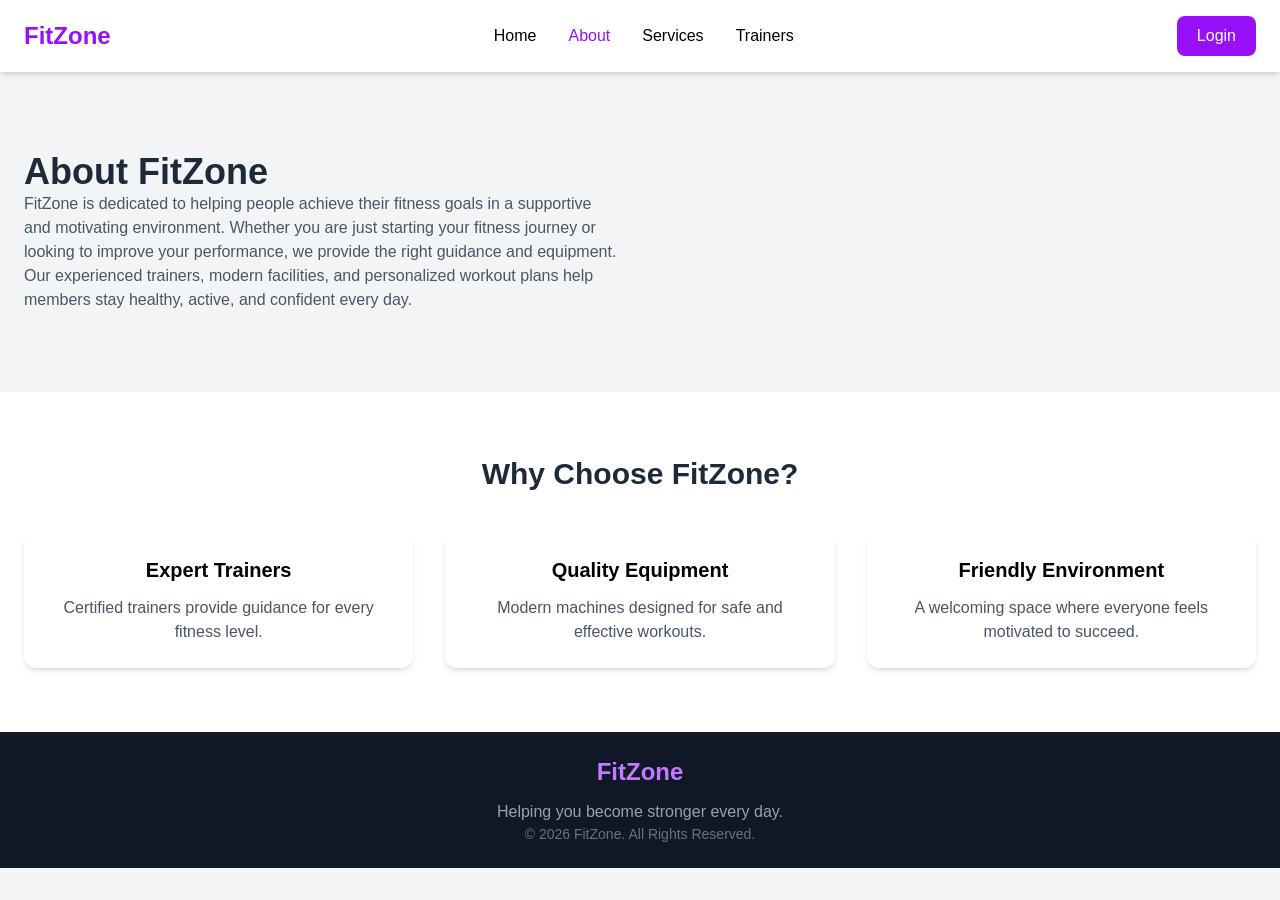
==== about.html @ 803fb06f "Add" ====
<!DOCTYPE html>
<html lang="en">
<head>
    <meta charset="UTF-8">
    <meta name="viewport" content="width=device-width, initial-scale=1.0">
    <title>About - FitZone</title>
    <link rel="stylesheet" href="src/output.css">
</head>

<body class="bg-gray-100">

    <nav class="bg-white shadow-md">
        <div class="max-w-7xl mx-auto flex justify-between items-center px-6 py-4">

            <h1 class="text-2xl font-bold text-purple-600">
                FitZone
            </h1>

            <ul class="hidden md:flex gap-8 font-medium">
                <li><a href="index.html" class="hover:text-purple-600">Home</a></li>
                <li><a href="about.html" class="text-purple-600">About</a></li>
                <li><a href="service.html" class="hover:text-purple-600">Services</a></li>
                <li><a href="trainer.html" class="hover:text-purple-600">Trainers</a></li>
            </ul>

            <a href="login.html"
                class="bg-purple-600 text-white px-5 py-2 rounded-lg hover:bg-purple-700">
                Login
            </a>

        </div>
    </nav>

    <section class="max-w-6xl mx-auto px-6 py-20">

        <div class="grid md:grid-cols-2 gap-10 items-center">

           

            <div>

                <h2 class="text-4xl font-bold text-gray-800 mb-6">
                    About FitZone
                </h2>

                <p class="text-gray-600 leading-8 mb-4">
                    FitZone is dedicated to helping people achieve their fitness
                    goals in a supportive and motivating environment. Whether you
                    are just starting your fitness journey or looking to improve
                    your performance, we provide the right guidance and equipment.
                </p>

                <p class="text-gray-600 leading-8">
                    Our experienced trainers, modern facilities, and personalized
                    workout plans help members stay healthy, active, and confident
                    every day.
                </p>

            </div>

        </div>

    </section>

    <section class="bg-white py-16">

        <div class="max-w-6xl mx-auto px-6">

            <h2 class="text-3xl font-bold text-center text-gray-800 mb-10">
                Why Choose FitZone?
            </h2>

            <div class="grid md:grid-cols-3 gap-8">

                <div class="shadow-md rounded-xl p-6 text-center">
                    <h3 class="text-xl font-semibold mb-3">
                        Expert Trainers
                    </h3>

                    <p class="text-gray-600">
                        Certified trainers provide guidance for every fitness level.
                    </p>
                </div>

                <div class="shadow-md rounded-xl p-6 text-center">
                    <h3 class="text-xl font-semibold mb-3">
                        Quality Equipment
                    </h3>

                    <p class="text-gray-600">
                        Modern machines designed for safe and effective workouts.
                    </p>
                </div>

                <div class="shadow-md rounded-xl p-6 text-center">
                    <h3 class="text-xl font-semibold mb-3">
                        Friendly Environment
                    </h3>

                    <p class="text-gray-600">
                        A welcoming space where everyone feels motivated to succeed.
                    </p>
                </div>

            </div>

        </div>

    </section>

    <footer class="bg-gray-900 text-white py-6">

        <div class="max-w-6xl mx-auto text-center">

            <h2 class="text-2xl font-bold text-purple-400">
                FitZone
            </h2>

            <p class="text-gray-400 mt-3">
                Helping you become stronger every day.
            </p>

            <p class="text-sm text-gray-500 mt-5">
                © 2026 FitZone. All Rights Reserved.
            </p>

        </div>

    </footer>

</body>
</html>
---- src/output.css ----
/*! tailwindcss v4.3.3 | MIT License | https://tailwindcss.com */
@layer properties;
@layer theme, base, components, utilities;
@layer theme {
  :root, :host {
    --font-sans: -apple-system, BlinkMacSystemFont, "Segoe UI", Roboto, "Helvetica Neue",
      "Noto Sans", Arial, sans-serif, "Apple Color Emoji", "Segoe UI Emoji",
      "Segoe UI Symbol", "Noto Color Emoji";
    --font-mono: ui-monospace, SFMono-Regular, Menlo, Monaco, Consolas, "Liberation Mono",
      "Courier New", monospace;
    --color-purple-200: oklch(90.2% 0.063 306.703);
    --color-purple-400: oklch(71.4% 0.203 305.504);
    --color-purple-600: oklch(55.8% 0.288 302.321);
    --color-purple-700: oklch(49.6% 0.265 301.924);
    --color-gray-100: oklch(96.7% 0.003 264.542);
    --color-gray-400: oklch(70.7% 0.022 261.325);
    --color-gray-500: oklch(55.1% 0.027 264.364);
    --color-gray-600: oklch(44.6% 0.03 256.802);
    --color-gray-800: oklch(27.8% 0.033 256.848);
    --color-gray-900: oklch(21% 0.034 264.665);
    --color-white: #fff;
    --spacing: 0.25rem;
    --container-7xl: 80rem;
    --text-sm: 0.875rem;
    --text-sm--line-height: calc(1.25 / 0.875);
    --text-lg: 1.125rem;
    --text-lg--line-height: calc(1.75 / 1.125);
    --text-xl: 1.25rem;
    --text-xl--line-height: calc(1.75 / 1.25);
    --text-2xl: 1.5rem;
    --text-2xl--line-height: calc(2 / 1.5);
    --text-3xl: 1.875rem;
    --text-3xl--line-height: calc(2.25 / 1.875);
    --text-4xl: 2.25rem;
    --text-4xl--line-height: calc(2.5 / 2.25);
    --text-6xl: 3.75rem;
    --text-6xl--line-height: 1;
    --text-7xl: 4.5rem;
    --text-7xl--line-height: 1;
    --font-weight-medium: 500;
    --font-weight-semibold: 600;
    --font-weight-bold: 700;
    --leading-tight: 1.25;
    --radius-lg: 0.5rem;
    --radius-xl: 0.75rem;
    --radius-2xl: 1rem;
    --default-font-family: var(--font-sans);
    --default-mono-font-family: var(--font-mono);
  }
}
@layer base {
  *, ::after, ::before, ::backdrop, ::file-selector-button {
    box-sizing: border-box;
    margin: 0;
    padding: 0;
    border: 0 solid;
  }
  html, :host {
    line-height: 1.5;
    -webkit-text-size-adjust: 100%;
    tab-size: 4;
    font-family: var(--default-font-family, -apple-system, BlinkMacSystemFont, "Segoe UI", Roboto, "Helvetica Neue", "Noto Sans", Arial, sans-serif, "Apple Color Emoji", "Segoe UI Emoji", "Segoe UI Symbol", "Noto Color Emoji");
    font-feature-settings: var(--default-font-feature-settings, normal);
    font-variation-settings: var(--default-font-variation-settings, normal);
    -webkit-tap-highlight-color: transparent;
  }
  hr {
    height: 0;
    color: inherit;
    border-top-width: 1px;
  }
  abbr:where([title]) {
    -webkit-text-decoration: underline dotted;
    text-decoration: underline dotted;
  }
  h1, h2, h3, h4, h5, h6 {
    font-size: inherit;
    font-weight: inherit;
  }
  a {
    color: inherit;
    -webkit-text-decoration: inherit;
    text-decoration: inherit;
  }
  b, strong {
    font-weight: bolder;
  }
  code, kbd, samp, pre {
    font-family: var(--default-mono-font-family, ui-monospace, SFMono-Regular, Menlo, Monaco, Consolas, "Liberation Mono", "Courier New", monospace);
    font-feature-settings: var(--default-mono-font-feature-settings, normal);
    font-variation-settings: var(--default-mono-font-variation-settings, normal);
    font-size: 1em;
  }
  small {
    font-size: 80%;
  }
  sub, sup {
    font-size: 75%;
    line-height: 0;
    position: relative;
    vertical-align: baseline;
  }
  sub {
    bottom: -0.25em;
  }
  sup {
    top: -0.5em;
  }
  table {
    text-indent: 0;
    border-color: inherit;
    border-collapse: collapse;
  }
  :-moz-focusring:where(:not(iframe)) {
    outline: auto;
  }
  progress {
    vertical-align: baseline;
  }
  summary {
    display: list-item;
  }
  ol, ul, menu {
    list-style: none;
  }
  img, svg, video, canvas, audio, iframe, embed, object {
    display: block;
    vertical-align: middle;
  }
  img, video {
    max-width: 100%;
    height: auto;
  }
  button, input, select, optgroup, textarea, ::file-selector-button {
    font: inherit;
    font-feature-settings: inherit;
    font-variation-settings: inherit;
    letter-spacing: inherit;
    color: inherit;
    border-radius: 0;
    background-color: transparent;
    opacity: 1;
  }
  :where(select:is([multiple], [size])) optgroup {
    font-weight: bolder;
  }
  :where(select:is([multiple], [size])) optgroup option {
    padding-inline-start: 20px;
  }
  ::file-selector-button {
    margin-inline-end: 4px;
  }
  ::placeholder {
    opacity: 1;
  }
  @supports (not (-webkit-appearance: -apple-pay-button))  or (contain-intrinsic-size: 1px) {
    ::placeholder {
      color: currentcolor;
      @supports (color: color-mix(in lab, red, red)) {
        color: color-mix(in oklab, currentcolor 50%, transparent);
      }
    }
  }
  textarea {
    resize: vertical;
  }
  ::-webkit-search-decoration {
    -webkit-appearance: none;
  }
  ::-webkit-date-and-time-value {
    min-height: 1lh;
    text-align: inherit;
  }
  ::-webkit-datetime-edit {
    display: inline-flex;
  }
  ::-webkit-datetime-edit-fields-wrapper {
    padding: 0;
  }
  ::-webkit-datetime-edit, ::-webkit-datetime-edit-year-field, ::-webkit-datetime-edit-month-field, ::-webkit-datetime-edit-day-field, ::-webkit-datetime-edit-hour-field, ::-webkit-datetime-edit-minute-field, ::-webkit-datetime-edit-second-field, ::-webkit-datetime-edit-millisecond-field, ::-webkit-datetime-edit-meridiem-field {
    padding-block: 0;
  }
  ::-webkit-calendar-picker-indicator {
    line-height: 1;
  }
  :-moz-ui-invalid {
    box-shadow: none;
  }
  button, input:where([type="button"], [type="reset"], [type="submit"]), ::file-selector-button {
    appearance: button;
  }
  ::-webkit-inner-spin-button, ::-webkit-outer-spin-button {
    height: auto;
  }
  [hidden]:where(:not([hidden="until-found"])) {
    display: none !important;
  }
}
@layer utilities {
  .mx-auto {
    margin-inline: auto;
  }
  .my-5 {
    margin-block: calc(var(--spacing) * 5);
  }
  .mt-3 {
    margin-top: calc(var(--spacing) * 3);
  }
  .mt-6 {
    margin-top: calc(var(--spacing) * 6);
  }
  .mt-8 {
    margin-top: calc(var(--spacing) * 8);
  }
  .mb-3 {
    margin-bottom: calc(var(--spacing) * 3);
  }
  .mb-10 {
    margin-bottom: calc(var(--spacing) * 10);
  }
  .mb-12 {
    margin-bottom: calc(var(--spacing) * 12);
  }
  .flex {
    display: flex;
  }
  .grid {
    display: grid;
  }
  .hidden {
    display: none;
  }
  .h-80 {
    height: calc(var(--spacing) * 80);
  }
  .w-80 {
    width: calc(var(--spacing) * 80);
  }
  .max-w-7xl {
    max-width: var(--container-7xl);
  }
  .items-center {
    align-items: center;
  }
  .justify-between {
    justify-content: space-between;
  }
  .justify-center {
    justify-content: center;
  }
  .gap-4 {
    gap: calc(var(--spacing) * 4);
  }
  .gap-8 {
    gap: calc(var(--spacing) * 8);
  }
  .gap-10 {
    gap: calc(var(--spacing) * 10);
  }
  .rounded-2xl {
    border-radius: var(--radius-2xl);
  }
  .rounded-lg {
    border-radius: var(--radius-lg);
  }
  .rounded-xl {
    border-radius: var(--radius-xl);
  }
  .border {
    border-style: var(--tw-border-style);
    border-width: 1px;
  }
  .border-purple-600 {
    border-color: var(--color-purple-600);
  }
  .bg-gray-100 {
    background-color: var(--color-gray-100);
  }
  .bg-gray-900 {
    background-color: var(--color-gray-900);
  }
  .bg-purple-200 {
    background-color: var(--color-purple-200);
  }
  .bg-purple-600 {
    background-color: var(--color-purple-600);
  }
  .bg-white {
    background-color: var(--color-white);
  }
  .p-6 {
    padding: calc(var(--spacing) * 6);
  }
  .p-8 {
    padding: calc(var(--spacing) * 8);
  }
  .px-5 {
    padding-inline: calc(var(--spacing) * 5);
  }
  .px-6 {
    padding-inline: calc(var(--spacing) * 6);
  }
  .py-2 {
    padding-block: calc(var(--spacing) * 2);
  }
  .py-3 {
    padding-block: calc(var(--spacing) * 3);
  }
  .py-4 {
    padding-block: calc(var(--spacing) * 4);
  }
  .py-6 {
    padding-block: calc(var(--spacing) * 6);
  }
  .py-16 {
    padding-block: calc(var(--spacing) * 16);
  }
  .py-20 {
    padding-block: calc(var(--spacing) * 20);
  }
  .text-center {
    text-align: center;
  }
  .text-2xl {
    font-size: var(--text-2xl);
    line-height: var(--tw-leading, var(--text-2xl--line-height));
  }
  .text-3xl {
    font-size: var(--text-3xl);
    line-height: var(--tw-leading, var(--text-3xl--line-height));
  }
  .text-4xl {
    font-size: var(--text-4xl);
    line-height: var(--tw-leading, var(--text-4xl--line-height));
  }
  .text-7xl {
    font-size: var(--text-7xl);
    line-height: var(--tw-leading, var(--text-7xl--line-height));
  }
  .text-lg {
    font-size: var(--text-lg);
    line-height: var(--tw-leading, var(--text-lg--line-height));
  }
  .text-sm {
    font-size: var(--text-sm);
    line-height: var(--tw-leading, var(--text-sm--line-height));
  }
  .text-xl {
    font-size: var(--text-xl);
    line-height: var(--tw-leading, var(--text-xl--line-height));
  }
  .leading-tight {
    --tw-leading: var(--leading-tight);
    line-height: var(--leading-tight);
  }
  .font-bold {
    --tw-font-weight: var(--font-weight-bold);
    font-weight: var(--font-weight-bold);
  }
  .font-medium {
    --tw-font-weight: var(--font-weight-medium);
    font-weight: var(--font-weight-medium);
  }
  .font-semibold {
    --tw-font-weight: var(--font-weight-semibold);
    font-weight: var(--font-weight-semibold);
  }
  .text-gray-400 {
    color: var(--color-gray-400);
  }
  .text-gray-500 {
    color: var(--color-gray-500);
  }
  .text-gray-600 {
    color: var(--color-gray-600);
  }
  .text-gray-800 {
    color: var(--color-gray-800);
  }
  .text-purple-400 {
    color: var(--color-purple-400);
  }
  .text-purple-600 {
    color: var(--color-purple-600);
  }
  .text-white {
    color: var(--color-white);
  }
  .shadow-lg {
    --tw-shadow: 0 10px 15px -3px var(--tw-shadow-color, rgb(0 0 0 / 0.1)), 0 4px 6px -4px var(--tw-shadow-color, rgb(0 0 0 / 0.1));
    box-shadow: var(--tw-inset-shadow), var(--tw-inset-ring-shadow), var(--tw-ring-offset-shadow), var(--tw-ring-shadow), var(--tw-shadow);
  }
  .shadow-md {
    --tw-shadow: 0 4px 6px -1px var(--tw-shadow-color, rgb(0 0 0 / 0.1)), 0 2px 4px -2px var(--tw-shadow-color, rgb(0 0 0 / 0.1));
    box-shadow: var(--tw-inset-shadow), var(--tw-inset-ring-shadow), var(--tw-ring-offset-shadow), var(--tw-ring-shadow), var(--tw-shadow);
  }
  @media (hover: hover) {
    .hover\:bg-purple-600:hover {
      background-color: var(--color-purple-600);
    }
    .hover\:bg-purple-700:hover {
      background-color: var(--color-purple-700);
    }
    .hover\:text-purple-600:hover {
      color: var(--color-purple-600);
    }
    .hover\:text-white:hover {
      color: var(--color-white);
    }
  }
  @media (width >= 48rem) {
    .md\:flex {
      display: flex;
    }
    .md\:grid-cols-2 {
      grid-template-columns: repeat(2, minmax(0, 1fr));
    }
    .md\:grid-cols-3 {
      grid-template-columns: repeat(3, minmax(0, 1fr));
    }
    .md\:text-6xl {
      font-size: var(--text-6xl);
      line-height: var(--tw-leading, var(--text-6xl--line-height));
    }
  }
}
@property --tw-border-style {
  syntax: "*";
  inherits: false;
  initial-value: solid;
}
@property --tw-leading {
  syntax: "*";
  inherits: false;
}
@property --tw-font-weight {
  syntax: "*";
  inherits: false;
}
@property --tw-shadow {
  syntax: "*";
  inherits: false;
  initial-value: 0 0 #0000;
}
@property --tw-shadow-color {
  syntax: "*";
  inherits: false;
}
@property --tw-shadow-alpha {
  syntax: "<percentage>";
  inherits: false;
  initial-value: 100%;
}
@property --tw-inset-shadow {
  syntax: "*";
  inherits: false;
  initial-value: 0 0 #0000;
}
@property --tw-inset-shadow-color {
  syntax: "*";
  inherits: false;
}
@property --tw-inset-shadow-alpha {
  syntax: "<percentage>";
  inherits: false;
  initial-value: 100%;
}
@property --tw-ring-color {
  syntax: "*";
  inherits: false;
}
@property --tw-ring-shadow {
  syntax: "*";
  inherits: false;
  initial-value: 0 0 #0000;
}
@property --tw-inset-ring-color {
  syntax: "*";
  inherits: false;
}
@property --tw-inset-ring-shadow {
  syntax: "*";
  inherits: false;
  initial-value: 0 0 #0000;
}
@property --tw-ring-inset {
  syntax: "*";
  inherits: false;
}
@property --tw-ring-offset-width {
  syntax: "<length>";
  inherits: false;
  initial-value: 0px;
}
@property --tw-ring-offset-color {
  syntax: "*";
  inherits: false;
  initial-value: #fff;
}
@property --tw-ring-offset-shadow {
  syntax: "*";
  inherits: false;
  initial-value: 0 0 #0000;
}
@layer properties {
  @supports ((-webkit-hyphens: none) and (not (margin-trim: inline))) or ((-moz-orient: inline) and (not (color:rgb(from red r g b)))) {
    *, ::before, ::after, ::backdrop {
      --tw-border-style: solid;
      --tw-leading: initial;
      --tw-font-weight: initial;
      --tw-shadow: 0 0 #0000;
      --tw-shadow-color: initial;
      --tw-shadow-alpha: 100%;
      --tw-inset-shadow: 0 0 #0000;
      --tw-inset-shadow-color: initial;
      --tw-inset-shadow-alpha: 100%;
      --tw-ring-color: initial;
      --tw-ring-shadow: 0 0 #0000;
      --tw-inset-ring-color: initial;
      --tw-inset-ring-shadow: 0 0 #0000;
      --tw-ring-inset: initial;
      --tw-ring-offset-width: 0px;
      --tw-ring-offset-color: #fff;
      --tw-ring-offset-shadow: 0 0 #0000;
    }
  }
}
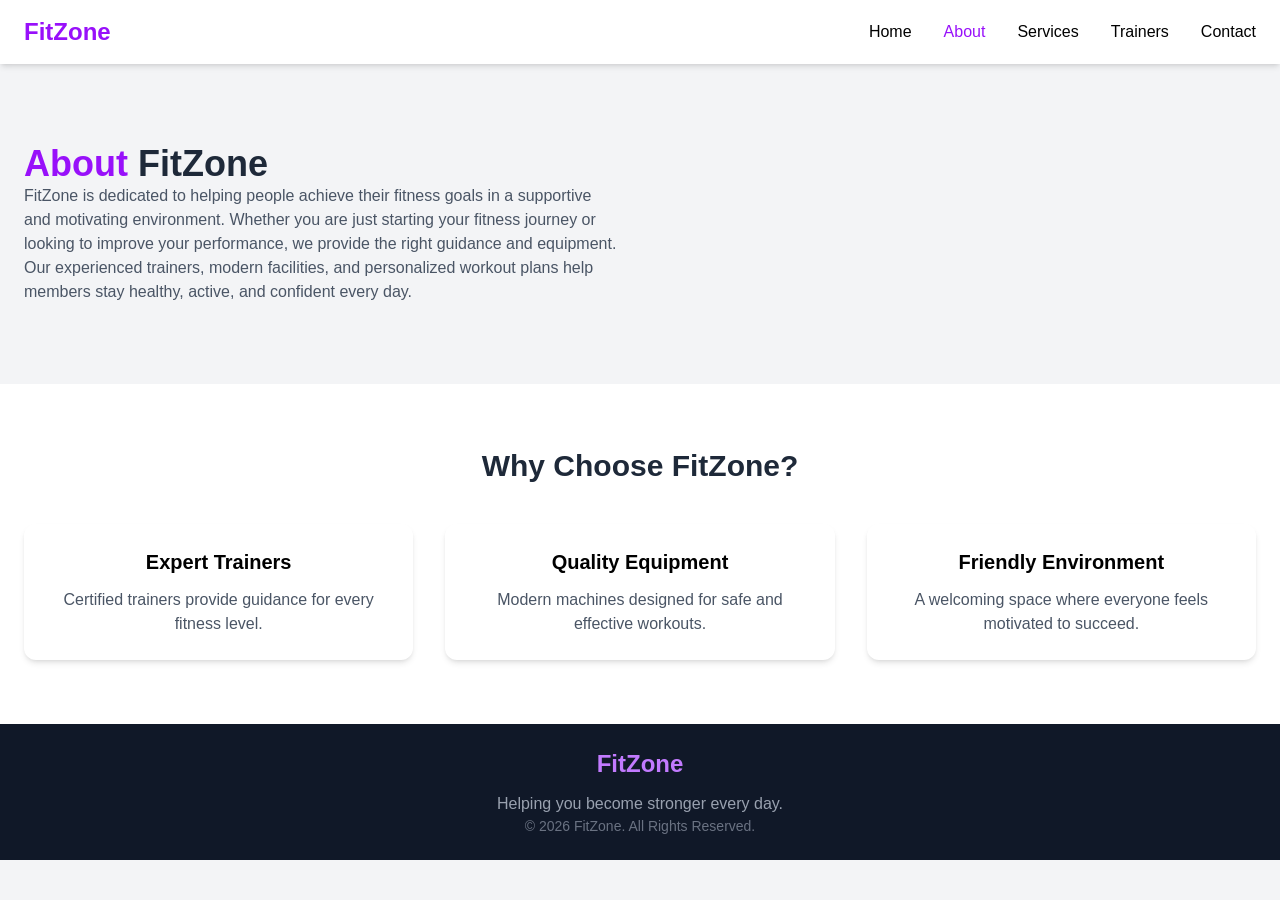
==== commit fa8471ab: "add files" ====
--- a/about.html
+++ b/about.html
@@ -16,17 +16,15 @@
                 FitZone
             </h1>
 
-            <ul class="hidden md:flex gap-8 font-medium">
+            <ul class="md:flex gap-8 font-medium">
                 <li><a href="index.html" class="hover:text-purple-600">Home</a></li>
                 <li><a href="about.html" class="text-purple-600">About</a></li>
                 <li><a href="service.html" class="hover:text-purple-600">Services</a></li>
                 <li><a href="trainer.html" class="hover:text-purple-600">Trainers</a></li>
+                <li><a href="contact.html" class="hover:text-purple-600">Contact</a></li>
+
             </ul>
 
-            <a href="login.html"
-                class="bg-purple-600 text-white px-5 py-2 rounded-lg hover:bg-purple-700">
-                Login
-            </a>
 
         </div>
     </nav>
@@ -39,8 +37,10 @@
 
             <div>
 
+               
                 <h2 class="text-4xl font-bold text-gray-800 mb-6">
-                    About FitZone
+                     <span class="text-purple-600">About</span>
+                     FitZone
                 </h2>
 
                 <p class="text-gray-600 leading-8 mb-4">
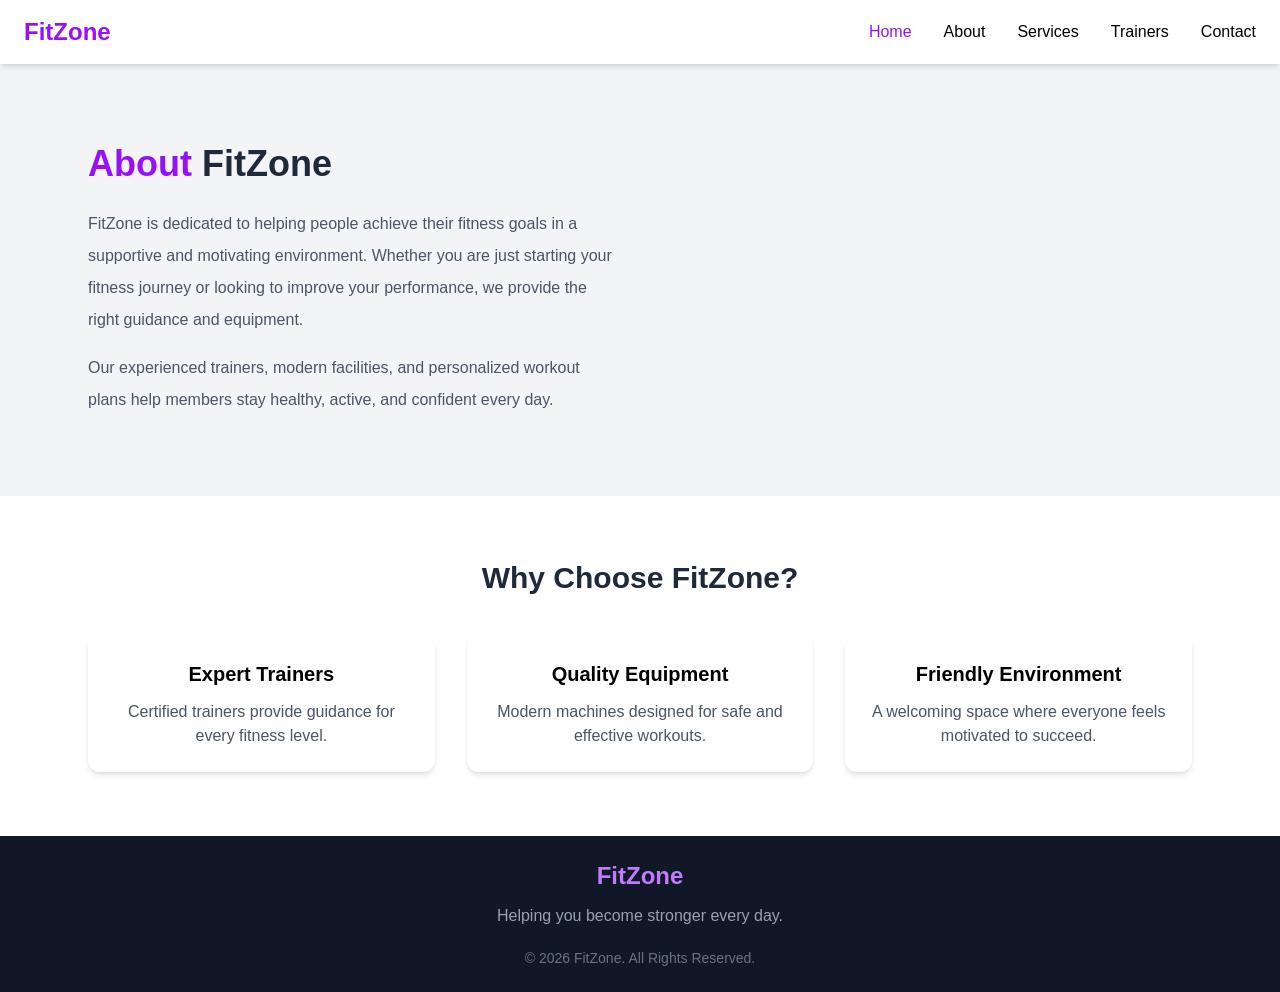
==== commit c2f9a624: "add" ====
--- a/about.html
+++ b/about.html
@@ -10,25 +10,36 @@
 <body class="bg-gray-100">
 
     <nav class="bg-white shadow-md">
-        <div class="max-w-7xl mx-auto flex justify-between items-center px-6 py-4">
+    <div class="max-w-7xl mx-auto px-6 py-4 flex justify-between items-center">
 
-            <h1 class="text-2xl font-bold text-purple-600">
-                FitZone
-            </h1>
+        <h1 class="text-2xl font-bold text-purple-600">
+            FitZone
+        </h1>
 
-            <ul class="md:flex gap-8 font-medium">
+        <ul class="hidden md:flex gap-8 font-medium">
+            <li><a href="index.html" class="text-purple-600">Home</a></li>
+            <li><a href="about.html" class="hover:text-purple-600">About</a></li>
+            <li><a href="service.html" class="hover:text-purple-600">Services</a></li>
+            <li><a href="trainer.html" class="hover:text-purple-600">Trainers</a></li>
+            <li><a href="contact.html" class="hover:text-purple-600">Contact</a></li>
+        </ul>
+
+        <details class="md:hidden">
+            <summary class="list-none cursor-pointer text-3xl">
+                ☰
+            </summary>
+
+            <ul class="absolute right-6 mt-3 w-40 bg-white shadow-lg rounded-lg p-4 flex flex-col gap-3">
                 <li><a href="index.html" class="hover:text-purple-600">Home</a></li>
-                <li><a href="about.html" class="text-purple-600">About</a></li>
+                <li><a href="about.html" class="hover:text-purple-600">About</a></li>
                 <li><a href="service.html" class="hover:text-purple-600">Services</a></li>
                 <li><a href="trainer.html" class="hover:text-purple-600">Trainers</a></li>
                 <li><a href="contact.html" class="hover:text-purple-600">Contact</a></li>
+            </ul>
+        </details>
 
-            </ul>
-
-
-        </div>
-    </nav>
-
+    </div>
+</nav>
     <section class="max-w-6xl mx-auto px-6 py-20">
 
         <div class="grid md:grid-cols-2 gap-10 items-center">
--- a/src/output.css
+++ b/src/output.css
@@ -8,18 +8,25 @@
       "Segoe UI Symbol", "Noto Color Emoji";
     --font-mono: ui-monospace, SFMono-Regular, Menlo, Monaco, Consolas, "Liberation Mono",
       "Courier New", monospace;
+    --color-purple-100: oklch(94.6% 0.033 307.174);
     --color-purple-200: oklch(90.2% 0.063 306.703);
     --color-purple-400: oklch(71.4% 0.203 305.504);
     --color-purple-600: oklch(55.8% 0.288 302.321);
     --color-purple-700: oklch(49.6% 0.265 301.924);
     --color-gray-100: oklch(96.7% 0.003 264.542);
+    --color-gray-300: oklch(87.2% 0.01 258.338);
     --color-gray-400: oklch(70.7% 0.022 261.325);
     --color-gray-500: oklch(55.1% 0.027 264.364);
     --color-gray-600: oklch(44.6% 0.03 256.802);
+    --color-gray-700: oklch(37.3% 0.034 259.733);
     --color-gray-800: oklch(27.8% 0.033 256.848);
     --color-gray-900: oklch(21% 0.034 264.665);
+    --color-black: #000;
     --color-white: #fff;
     --spacing: 0.25rem;
+    --container-2xl: 42rem;
+    --container-5xl: 64rem;
+    --container-6xl: 72rem;
     --container-7xl: 80rem;
     --text-sm: 0.875rem;
     --text-sm--line-height: calc(1.25 / 0.875);
@@ -44,6 +51,8 @@
     --radius-lg: 0.5rem;
     --radius-xl: 0.75rem;
     --radius-2xl: 1rem;
+    --default-transition-duration: 150ms;
+    --default-transition-timing-function: cubic-bezier(0.4, 0, 0.2, 1);
     --default-font-family: var(--font-sans);
     --default-mono-font-family: var(--font-mono);
   }
@@ -197,30 +206,63 @@
   }
 }
 @layer utilities {
+  .absolute {
+    position: absolute;
+  }
+  .right-6 {
+    right: calc(var(--spacing) * 6);
+  }
   .mx-auto {
     margin-inline: auto;
   }
   .my-5 {
     margin-block: calc(var(--spacing) * 5);
   }
+  .mt-1 {
+    margin-top: var(--spacing);
+  }
+  .mt-2 {
+    margin-top: calc(var(--spacing) * 2);
+  }
   .mt-3 {
     margin-top: calc(var(--spacing) * 3);
   }
+  .mt-4 {
+    margin-top: calc(var(--spacing) * 4);
+  }
+  .mt-5 {
+    margin-top: calc(var(--spacing) * 5);
+  }
   .mt-6 {
     margin-top: calc(var(--spacing) * 6);
   }
   .mt-8 {
     margin-top: calc(var(--spacing) * 8);
   }
+  .mb-1 {
+    margin-bottom: var(--spacing);
+  }
+  .mb-2 {
+    margin-bottom: calc(var(--spacing) * 2);
+  }
   .mb-3 {
     margin-bottom: calc(var(--spacing) * 3);
   }
+  .mb-4 {
+    margin-bottom: calc(var(--spacing) * 4);
+  }
+  .mb-6 {
+    margin-bottom: calc(var(--spacing) * 6);
+  }
   .mb-10 {
     margin-bottom: calc(var(--spacing) * 10);
   }
   .mb-12 {
     margin-bottom: calc(var(--spacing) * 12);
   }
+  .block {
+    display: block;
+  }
   .flex {
     display: flex;
   }
@@ -230,35 +272,115 @@
   .hidden {
     display: none;
   }
-  .h-80 {
-    height: calc(var(--spacing) * 80);
-  }
-  .w-80 {
-    width: calc(var(--spacing) * 80);
+  .inline-flex {
+    display: inline-flex;
+  }
+  .h-4 {
+    height: calc(var(--spacing) * 4);
+  }
+  .h-6 {
+    height: calc(var(--spacing) * 6);
+  }
+  .h-12 {
+    height: calc(var(--spacing) * 12);
+  }
+  .h-44 {
+    height: calc(var(--spacing) * 44);
+  }
+  .h-56 {
+    height: calc(var(--spacing) * 56);
+  }
+  .h-screen {
+    height: 100vh;
+  }
+  .w-4 {
+    width: calc(var(--spacing) * 4);
+  }
+  .w-6 {
+    width: calc(var(--spacing) * 6);
+  }
+  .w-12 {
+    width: calc(var(--spacing) * 12);
+  }
+  .w-40 {
+    width: calc(var(--spacing) * 40);
+  }
+  .w-64 {
+    width: calc(var(--spacing) * 64);
+  }
+  .w-full {
+    width: 100%;
+  }
+  .max-w-2xl {
+    max-width: var(--container-2xl);
+  }
+  .max-w-5xl {
+    max-width: var(--container-5xl);
+  }
+  .max-w-6xl {
+    max-width: var(--container-6xl);
   }
   .max-w-7xl {
     max-width: var(--container-7xl);
   }
+  .cursor-pointer {
+    cursor: pointer;
+  }
+  .list-none {
+    list-style-type: none;
+  }
+  .grid-cols-1 {
+    grid-template-columns: repeat(1, minmax(0, 1fr));
+  }
+  .flex-col {
+    flex-direction: column;
+  }
   .items-center {
     align-items: center;
   }
+  .items-start {
+    align-items: flex-start;
+  }
   .justify-between {
     justify-content: space-between;
   }
   .justify-center {
     justify-content: center;
   }
+  .justify-items-center {
+    justify-items: center;
+  }
+  .gap-2 {
+    gap: calc(var(--spacing) * 2);
+  }
+  .gap-3 {
+    gap: calc(var(--spacing) * 3);
+  }
   .gap-4 {
     gap: calc(var(--spacing) * 4);
   }
+  .gap-5 {
+    gap: calc(var(--spacing) * 5);
+  }
+  .gap-6 {
+    gap: calc(var(--spacing) * 6);
+  }
   .gap-8 {
     gap: calc(var(--spacing) * 8);
   }
   .gap-10 {
     gap: calc(var(--spacing) * 10);
   }
-  .rounded-2xl {
-    border-radius: var(--radius-2xl);
+  :where(.space-y-5 > :not(:last-child)) {
+    --tw-space-y-reverse: 0;
+    margin-block-start: calc(calc(var(--spacing) * 5) * var(--tw-space-y-reverse));
+    margin-block-end: calc(calc(var(--spacing) * 5) * calc(1 - var(--tw-space-y-reverse)));
+  }
+  .overflow-hidden {
+    overflow: hidden;
+  }
+  .rounded-full {
+    border-radius: calc(infinity * 1px);
   }
   .rounded-lg {
     border-radius: var(--radius-lg);
@@ -270,6 +392,9 @@
     border-style: var(--tw-border-style);
     border-width: 1px;
   }
+  .border-gray-300 {
+    border-color: var(--color-gray-300);
+  }
   .border-purple-600 {
     border-color: var(--color-purple-600);
   }
@@ -279,8 +404,8 @@
   .bg-gray-900 {
     background-color: var(--color-gray-900);
   }
-  .bg-purple-200 {
-    background-color: var(--color-purple-200);
+  .bg-purple-100 {
+    background-color: var(--color-purple-100);
   }
   .bg-purple-600 {
     background-color: var(--color-purple-600);
@@ -288,18 +413,36 @@
   .bg-white {
     background-color: var(--color-white);
   }
+  .bg-\[url\(\'\.\/gym0\.jpg\'\)\] {
+    background-image: url('./gym0.jpg');
+  }
+  .bg-contain {
+    background-size: contain;
+  }
+  .object-cover {
+    object-fit: cover;
+  }
+  .p-4 {
+    padding: calc(var(--spacing) * 4);
+  }
+  .p-5 {
+    padding: calc(var(--spacing) * 5);
+  }
   .p-6 {
     padding: calc(var(--spacing) * 6);
   }
   .p-8 {
     padding: calc(var(--spacing) * 8);
   }
-  .px-5 {
-    padding-inline: calc(var(--spacing) * 5);
+  .px-4 {
+    padding-inline: calc(var(--spacing) * 4);
   }
   .px-6 {
     padding-inline: calc(var(--spacing) * 6);
   }
+  .px-8 {
+    padding-inline: calc(var(--spacing) * 8);
+  }
   .py-2 {
     padding-block: calc(var(--spacing) * 2);
   }
@@ -317,6 +460,12 @@
   }
   .py-20 {
     padding-block: calc(var(--spacing) * 20);
+  }
+  .pt-7 {
+    padding-top: calc(var(--spacing) * 7);
+  }
+  .pb-20 {
+    padding-bottom: calc(var(--spacing) * 20);
   }
   .text-center {
     text-align: center;
@@ -333,10 +482,6 @@
     font-size: var(--text-4xl);
     line-height: var(--tw-leading, var(--text-4xl--line-height));
   }
-  .text-7xl {
-    font-size: var(--text-7xl);
-    line-height: var(--tw-leading, var(--text-7xl--line-height));
-  }
   .text-lg {
     font-size: var(--text-lg);
     line-height: var(--tw-leading, var(--text-lg--line-height));
@@ -349,6 +494,10 @@
     font-size: var(--text-xl);
     line-height: var(--tw-leading, var(--text-xl--line-height));
   }
+  .leading-8 {
+    --tw-leading: calc(var(--spacing) * 8);
+    line-height: calc(var(--spacing) * 8);
+  }
   .leading-tight {
     --tw-leading: var(--leading-tight);
     line-height: var(--leading-tight);
@@ -365,6 +514,9 @@
     --tw-font-weight: var(--font-weight-semibold);
     font-weight: var(--font-weight-semibold);
   }
+  .text-black {
+    color: var(--color-black);
+  }
   .text-gray-400 {
     color: var(--color-gray-400);
   }
@@ -373,6 +525,9 @@
   }
   .text-gray-600 {
     color: var(--color-gray-600);
+  }
+  .text-gray-700 {
+    color: var(--color-gray-700);
   }
   .text-gray-800 {
     color: var(--color-gray-800);
@@ -394,6 +549,11 @@
     --tw-shadow: 0 4px 6px -1px var(--tw-shadow-color, rgb(0 0 0 / 0.1)), 0 2px 4px -2px var(--tw-shadow-color, rgb(0 0 0 / 0.1));
     box-shadow: var(--tw-inset-shadow), var(--tw-inset-ring-shadow), var(--tw-ring-offset-shadow), var(--tw-ring-shadow), var(--tw-shadow);
   }
+  .transition {
+    transition-property: color, background-color, border-color, outline-color, text-decoration-color, fill, stroke, --tw-gradient-from, --tw-gradient-via, --tw-gradient-to, opacity, box-shadow, transform, translate, scale, rotate, filter, -webkit-backdrop-filter, backdrop-filter, display, content-visibility, overlay, pointer-events;
+    transition-timing-function: var(--tw-ease, var(--default-transition-timing-function));
+    transition-duration: var(--tw-duration, var(--default-transition-duration));
+  }
   @media (hover: hover) {
     .hover\:bg-purple-600:hover {
       background-color: var(--color-purple-600);
@@ -407,11 +567,37 @@
     .hover\:text-white:hover {
       color: var(--color-white);
     }
+    .hover\:shadow-lg:hover {
+      --tw-shadow: 0 10px 15px -3px var(--tw-shadow-color, rgb(0 0 0 / 0.1)), 0 4px 6px -4px var(--tw-shadow-color, rgb(0 0 0 / 0.1));
+      box-shadow: var(--tw-inset-shadow), var(--tw-inset-ring-shadow), var(--tw-ring-offset-shadow), var(--tw-ring-shadow), var(--tw-shadow);
+    }
+  }
+  .focus\:ring-2:focus {
+    --tw-ring-shadow: var(--tw-ring-inset,) 0 0 0 calc(2px + var(--tw-ring-offset-width)) var(--tw-ring-color, currentcolor);
+    box-shadow: var(--tw-inset-shadow), var(--tw-inset-ring-shadow), var(--tw-ring-offset-shadow), var(--tw-ring-shadow), var(--tw-shadow);
+  }
+  .focus\:ring-purple-600:focus {
+    --tw-ring-color: var(--color-purple-600);
+  }
+  .focus\:outline-none:focus {
+    --tw-outline-style: none;
+    outline-style: none;
+  }
+  @media (width >= 40rem) {
+    .sm\:h-52 {
+      height: calc(var(--spacing) * 52);
+    }
+    .sm\:grid-cols-2 {
+      grid-template-columns: repeat(2, minmax(0, 1fr));
+    }
   }
   @media (width >= 48rem) {
     .md\:flex {
       display: flex;
     }
+    .md\:hidden {
+      display: none;
+    }
     .md\:grid-cols-2 {
       grid-template-columns: repeat(2, minmax(0, 1fr));
     }
@@ -424,6 +610,11 @@
     }
   }
 }
+@property --tw-space-y-reverse {
+  syntax: "*";
+  inherits: false;
+  initial-value: 0;
+}
 @property --tw-border-style {
   syntax: "*";
   inherits: false;
@@ -505,6 +696,7 @@
 @layer properties {
   @supports ((-webkit-hyphens: none) and (not (margin-trim: inline))) or ((-moz-orient: inline) and (not (color:rgb(from red r g b)))) {
     *, ::before, ::after, ::backdrop {
+      --tw-space-y-reverse: 0;
       --tw-border-style: solid;
       --tw-leading: initial;
       --tw-font-weight: initial;
